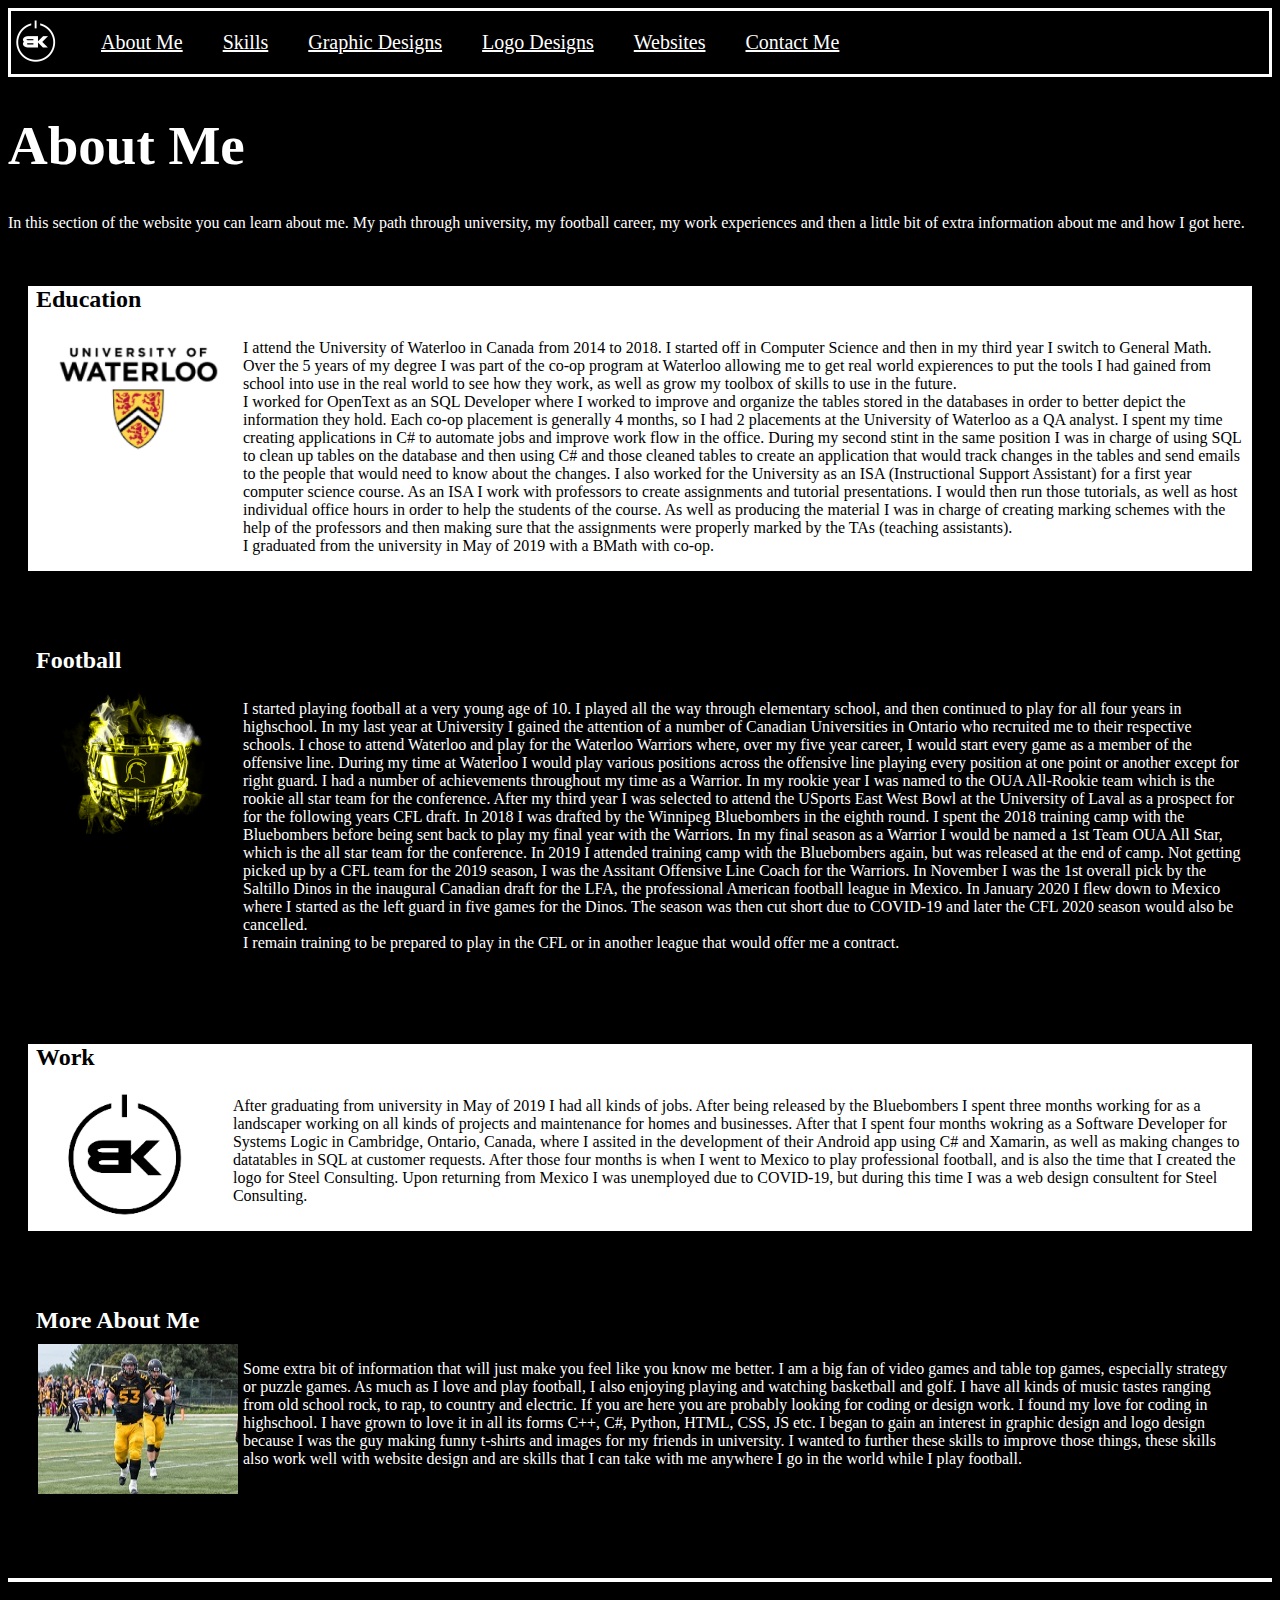
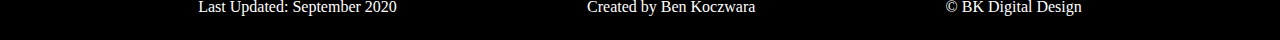
==== about.html @ 799ca2e0 "InitialLoad" ====
<html>
    <head>
        <title>BKDD: About Me</title>

        <link rel="stylesheet" href="css/about.css">
    </head>

    <body>

        <nav id="navbar">
            <a href="index.html"><img id="barLogo" src="img/logoSmall.png"/></a>
            <a id="navlink" href="">About Me</a>
            <a id="navlink" href="skills.html">Skills</a>
            <a id="navlink" href="graphicDesign.html">Graphic Designs</a>
            <a id="navlink" href="logoDesign.html">Logo Designs</a>
            <a id="navlink" href="web.html">Websites</a>
            <a id="navlink" href="contact.html">Contact Me</a>
        </nav>

        <h1>About Me</h1>
        <p>
            In this section of the website you can learn about me. My path through university, my football career, my work experiences
            and then a little bit of extra information about me and how I got here.
        </p>
        <br>

        <section id="education">
            <div class="aboutSection">
                <h2>Education</h2>
                <div class="aboutContent">
                    <img src="img/uw.png" class="aboutImg"/>
                    <p>I attend the University of Waterloo in Canada from 2014 to 2018. I started off in Computer Science and then in my third
                        year I switch to General Math. Over the 5 years of my degree I was part of the co-op program at Waterloo allowing me to
                        get real world expierences to put the tools I had gained from school into use in the real world to see how they work,
                        as well as grow my toolbox of skills to use in the future. <br> I worked for OpenText as an SQL Developer where I worked
                        to improve and organize the tables stored in the databases in order to better depict the information they hold. Each co-op
                        placement is generally 4 months, so I had 2 placements at the University of Waterloo as a QA analyst. I spent my time creating
                        applications in C# to automate jobs and improve work flow in the office. During my second stint in the same position I was in charge
                        of using SQL to clean up tables on the database and then using C# and those cleaned tables to create an application that would track
                        changes in the tables and send emails to the people that would need to know about the changes. I also worked for the University as an 
                        ISA (Instructional Support Assistant) for a first year computer science course. As an ISA I work with professors to create assignments and tutorial presentations. I would then 
                        run those tutorials, as well as host individual office hours in order to help the students of the course. As well as producing the material
                        I was in charge of creating marking schemes with the help of the professors and then making sure that the assignments were properly marked
                        by the TAs (teaching assistants). <br> I graduated from the university in May of 2019 with a BMath with co-op. 
                    </p>
                    <br>
                </div>
            </div>
        </section>
        <br>
        <br>

        <section id="Football">
            <div class="aboutSection2">
                <h2>Football</h2>
                <div class="aboutContent">
                    <img src="img/smokeDomeWaterloo.png" class="aboutImg"/>
                    <p>
                        I started playing football at a very young age of 10. I played all the way through elementary school, and then continued
                        to play for all four years in highschool. In my last year at University I gained the attention of a number of Canadian
                        Universities in Ontario who recruited me to their respective schools. I chose to attend Waterloo and play for the Waterloo
                        Warriors where, over my five year career, I would start every game as a member of the offensive line. During my time at 
                        Waterloo I would play various positions across the offensive line playing every position at one point or another except for
                        right guard. I had a number of achievements throughout my time as a Warrior. In my rookie year I was named to the OUA All-Rookie
                        team which is the rookie all star team for the conference. After my third year I was selected to attend the USports East West Bowl
                        at the University of Laval as a prospect for for the following years CFL draft. In 2018 I was drafted by the Winnipeg Bluebombers in
                        the eighth round. I spent the 2018 training camp with the Bluebombers before being sent back to play my final year with the Warriors.
                        In my final season as a Warrior I would be named a 1st Team OUA All Star, which is the all star team for the conference. In 2019 I attended
                        training camp with the Bluebombers again, but was released at the end of camp. Not getting picked up by a CFL team for the 2019 season,
                        I was the Assitant Offensive Line Coach for the Warriors. In November I was the 1st overall pick by the Saltillo Dinos in the inaugural
                        Canadian draft for the LFA, the professional American football league in Mexico. In January 2020 I flew down to Mexico where I started
                        as the left guard in five games for the Dinos. The season was then cut short due to COVID-19 and later the CFL 2020 season would also be 
                        cancelled. <br>
                        I remain training to be prepared to play in the CFL or in another league that would offer me a contract. 
                    </p>
                    <br>
                </div>
            </div>
        </section>
        <br>
        <br>

        <section id="work">
            <div class="aboutSection">
                <h2>Work</h2>
                <div class="aboutContent">
                    <img src="img/logoNeg.png" class="aboutImg"/>
                    <p>
                        After graduating from university in May of 2019 I had all kinds of jobs. After being released by the Bluebombers I spent three
                        months working for as a landscaper working on all kinds of projects and maintenance for homes and businesses. After
                        that I spent four months wokring as a Software Developer for Systems Logic in Cambridge, Ontario, Canada, where I assited
                        in the development of their Android app using C# and Xamarin, as well as making changes to datatables in SQL at customer
                        requests. After those four months is when I went to Mexico to play professional football, and is also the time that I created
                        the logo for Steel Consulting. Upon returning from Mexico I was unemployed due to COVID-19, but during this time I was a 
                        web design consultent for Steel Consulting. 
                    </p>
                    <br>
                </div>
            </div>
        </section>
        <br>
        <br>

        <section id="more">
            <div class="aboutSection2">
                <h2>More About Me</h2>
                <div class="aboutContent">
                    <img src="img/IMG_4564.jpg" class="aboutImg"/>
                    <p>
                        Some extra bit of information that will just make you feel like you know me better. I am a big fan of video
                        games and table top games, especially strategy or puzzle games. As much as I love and play football, I also enjoying 
                        playing and watching basketball and golf. I have all kinds of music tastes ranging from old school rock, to rap, to 
                        country and electric. If you are here you are probably looking for coding or design work. I found my love for coding 
                        in highschool. I have grown to love it in all its forms C++, C#, Python, HTML, CSS, JS etc. I began to gain an interest 
                        in graphic design and logo design because I was the guy making funny t-shirts and images for my friends in university. I 
                        wanted to further these skills to improve those things, these skills also work well with website design and are skills
                        that I can take with me anywhere I go in the world while I play football.
                    </p>
                    <br>
                </div>
                <br>
            </div>
        </section>
        <br>
        <br>

        <footer>
            <p>Last Updated: September 2020</p>
            <p>Created by Ben Koczwara</p>
            <p>&copy; BK Digital Design</p>
        </footer>

    </body> 
</html>
---- css/about.css ----
#navbar {
    display: flex;
    background-color: black;
    border-color: white;
    border-width: 3px;
    border-style: solid;
}

#navlink {
    margin: 20px;
    color: white;
    font-size: 20px;
}

#barLogo {
    width: 50px;
    height: 50px;
    margin-top: 5px;
    margin-bottom: 5px;
    margin-right: 20px;
}

.aboutSection{
    background-color: white;
    color: black;
    margin: 20px;
}

.aboutSection2{
    margin: 20px;
}

.aboutContent{
    display: flex;
    margin: 10px;
}

.aboutImg{
    width: 200px;
    height: 150px;
    margin-right: 5px;
}




body{
    background: black;
    color: white;
}

footer {
    font-weight: 300;
    display: flex;
    justify-content: space-evenly;
    border-top: 4px solid white;
}

h1{
    font-size: 55px;
}

h2{
    margin: 8px;
}
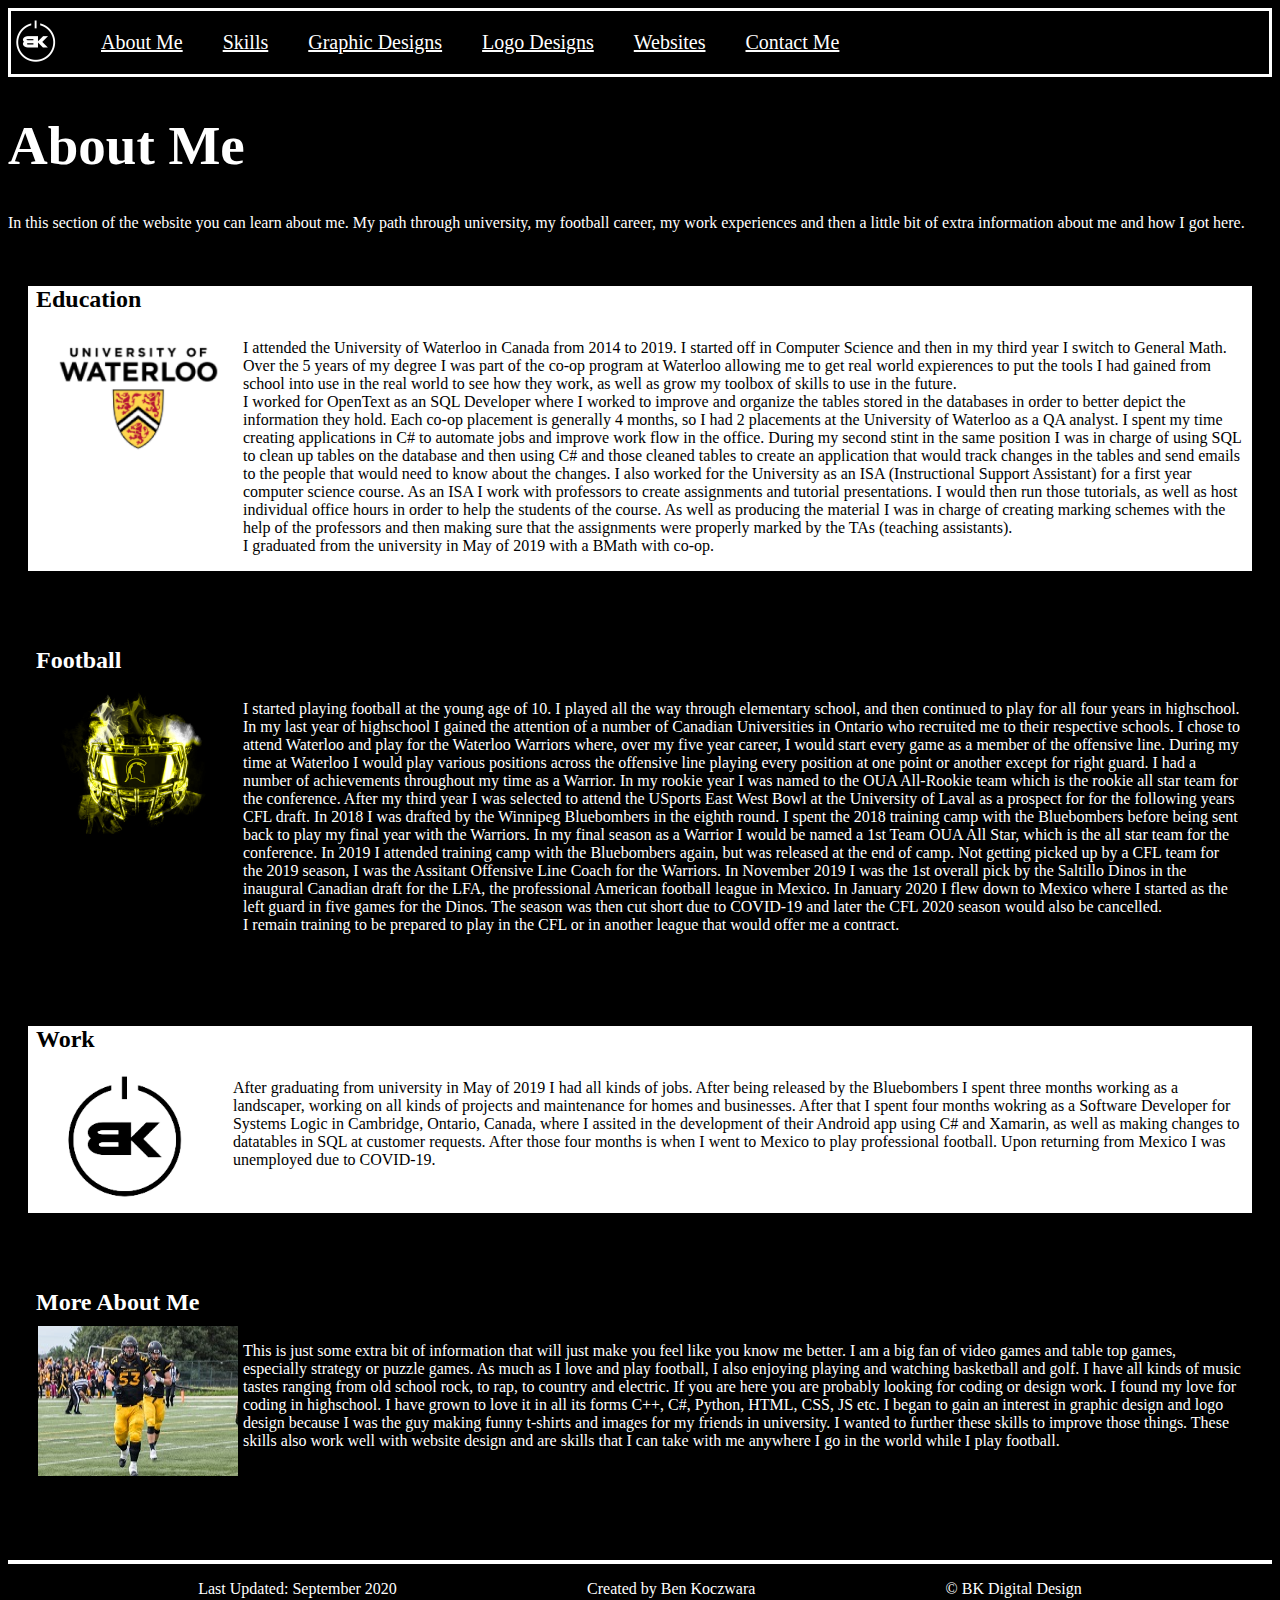
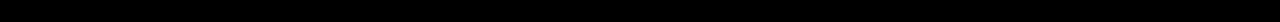
==== commit 4a6407cc: "Proof Reading fixes" ====
--- a/about.html
+++ b/about.html
@@ -29,7 +29,7 @@
                 <h2>Education</h2>
                 <div class="aboutContent">
                     <img src="img/uw.png" class="aboutImg"/>
-                    <p>I attend the University of Waterloo in Canada from 2014 to 2018. I started off in Computer Science and then in my third
+                    <p>I attended the University of Waterloo in Canada from 2014 to 2019. I started off in Computer Science and then in my third
                         year I switch to General Math. Over the 5 years of my degree I was part of the co-op program at Waterloo allowing me to
                         get real world expierences to put the tools I had gained from school into use in the real world to see how they work,
                         as well as grow my toolbox of skills to use in the future. <br> I worked for OpenText as an SQL Developer where I worked
@@ -56,8 +56,8 @@
                 <div class="aboutContent">
                     <img src="img/smokeDomeWaterloo.png" class="aboutImg"/>
                     <p>
-                        I started playing football at a very young age of 10. I played all the way through elementary school, and then continued
-                        to play for all four years in highschool. In my last year at University I gained the attention of a number of Canadian
+                        I started playing football at the young age of 10. I played all the way through elementary school, and then continued
+                        to play for all four years in highschool. In my last year of highschool I gained the attention of a number of Canadian
                         Universities in Ontario who recruited me to their respective schools. I chose to attend Waterloo and play for the Waterloo
                         Warriors where, over my five year career, I would start every game as a member of the offensive line. During my time at 
                         Waterloo I would play various positions across the offensive line playing every position at one point or another except for
@@ -67,7 +67,7 @@
                         the eighth round. I spent the 2018 training camp with the Bluebombers before being sent back to play my final year with the Warriors.
                         In my final season as a Warrior I would be named a 1st Team OUA All Star, which is the all star team for the conference. In 2019 I attended
                         training camp with the Bluebombers again, but was released at the end of camp. Not getting picked up by a CFL team for the 2019 season,
-                        I was the Assitant Offensive Line Coach for the Warriors. In November I was the 1st overall pick by the Saltillo Dinos in the inaugural
+                        I was the Assitant Offensive Line Coach for the Warriors. In November 2019 I was the 1st overall pick by the Saltillo Dinos in the inaugural
                         Canadian draft for the LFA, the professional American football league in Mexico. In January 2020 I flew down to Mexico where I started
                         as the left guard in five games for the Dinos. The season was then cut short due to COVID-19 and later the CFL 2020 season would also be 
                         cancelled. <br>
@@ -87,12 +87,10 @@
                     <img src="img/logoNeg.png" class="aboutImg"/>
                     <p>
                         After graduating from university in May of 2019 I had all kinds of jobs. After being released by the Bluebombers I spent three
-                        months working for as a landscaper working on all kinds of projects and maintenance for homes and businesses. After
+                        months working as a landscaper, working on all kinds of projects and maintenance for homes and businesses. After
                         that I spent four months wokring as a Software Developer for Systems Logic in Cambridge, Ontario, Canada, where I assited
                         in the development of their Android app using C# and Xamarin, as well as making changes to datatables in SQL at customer
-                        requests. After those four months is when I went to Mexico to play professional football, and is also the time that I created
-                        the logo for Steel Consulting. Upon returning from Mexico I was unemployed due to COVID-19, but during this time I was a 
-                        web design consultent for Steel Consulting. 
+                        requests. After those four months is when I went to Mexico to play professional football. Upon returning from Mexico I was unemployed due to COVID-19.
                     </p>
                     <br>
                 </div>
@@ -107,13 +105,13 @@
                 <div class="aboutContent">
                     <img src="img/IMG_4564.jpg" class="aboutImg"/>
                     <p>
-                        Some extra bit of information that will just make you feel like you know me better. I am a big fan of video
+                        This is just some extra bit of information that will just make you feel like you know me better. I am a big fan of video
                         games and table top games, especially strategy or puzzle games. As much as I love and play football, I also enjoying 
                         playing and watching basketball and golf. I have all kinds of music tastes ranging from old school rock, to rap, to 
                         country and electric. If you are here you are probably looking for coding or design work. I found my love for coding 
                         in highschool. I have grown to love it in all its forms C++, C#, Python, HTML, CSS, JS etc. I began to gain an interest 
                         in graphic design and logo design because I was the guy making funny t-shirts and images for my friends in university. I 
-                        wanted to further these skills to improve those things, these skills also work well with website design and are skills
+                        wanted to further these skills to improve those things. These skills also work well with website design and are skills
                         that I can take with me anywhere I go in the world while I play football.
                     </p>
                     <br>
